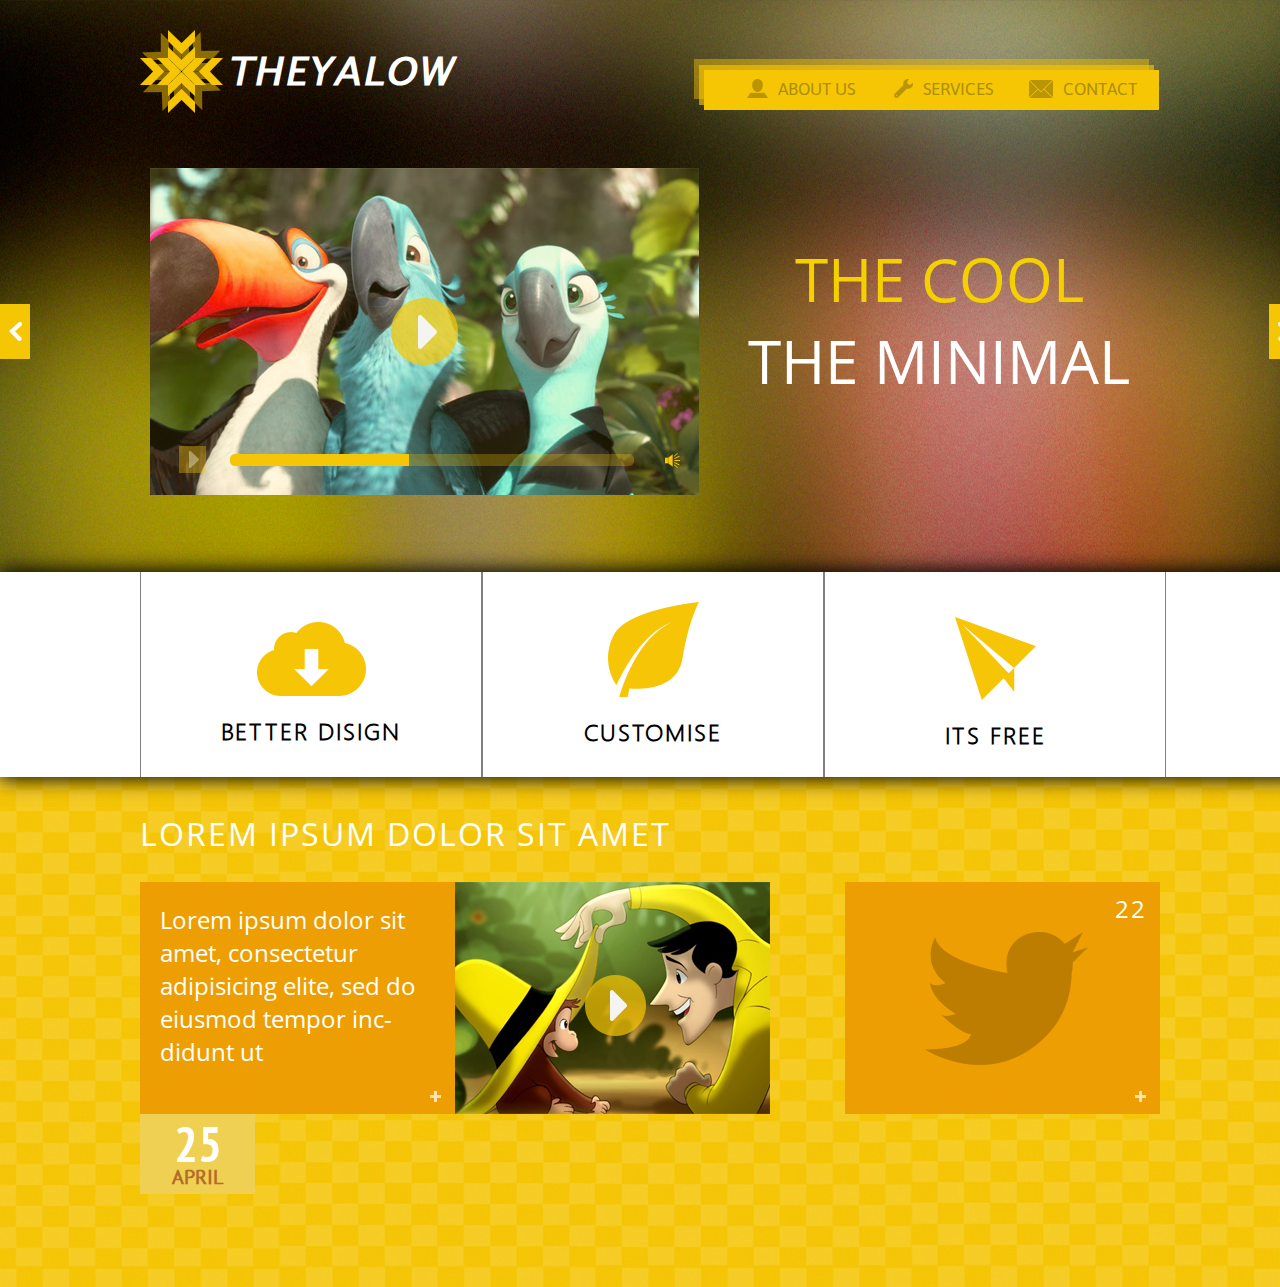
==== data/theyalow/index.html @ 0a3bd6fd "added-second site" ====
<!DOCTYPE html>
    <html lang="en">
        <head>
            <meta charset="UTF-8">
            <meta name="viewport" content="initial-scale=1.0">
            <title>THEYALOW</title>
            <link rel="stylesheet" href="./styles.css">
            <link rel="icon" href="./assets/images/logo.png">
        </head>
        <body>
            <div class="center-column">
                <div class="intro-area">
                    <header>
                        <img class="logo" src="./assets/images/logo.png">
                        <h1>THEYALOW</h1>
                        <div class="nav-background-1">
                            <nav>
                                <h2 class="nav-about nav-item">ABOUT US</h2>
                                <h2 class="nav-services nav-item">SERVICES</h2>
                                <h2 class="nav-contact nav-item">CONTACT</h2>
                            </nav>
                            <svg class="nav-svg-1"><rect width="455px" height="40px"/></svg>
                            <svg class="nav-svg-2"><rect width="455px" height="40px"/></svg>
                        </div>
                    </header>
                    <div class="content-intro-area">
                        <div class="content-intro-area-switch-left content-intro-area-switch">
                            <img src="./assets/images/switch_left.png" alt="">
                        </div>
                        <img class="content-intro-area-image" src='./assets/images/video_parrots.png'>
                        <div class="content-intro-column">
                            <div class="content-intro-column-text">
                                <h2 class="orange">
                                    THE COOL
                                </h2>
                                <h2 class="white">
                                    THE MINIMAL
                                </h2>
                            </div>
                        </div>
                        <div class="content-intro-area-switch-right content-intro-area-switch">
                            <img src="./assets/images/switch_right.png" alt="">
                        </div>
                    </div>
                </div>
                <div class="advantages-area">
                    <div class="advantages-items">
                        <div class="advantages-item">
                            <img class="advantages-item-1" src="assets/images/better_design.png">
                            <h3>BETTER DISIGN</h3>
                        </div>
                        <div class="advantages-item">
                            <img class="advantages-item-2" src="assets/images/customise.png">
                            <h3>CUSTOMISE</h3>
                        </div>
                        <div class="advantages-item">
                            <img class="advantages-item-3" src="assets/images/its_free.png">
                            <h3>ITS FREE</h3>
                        </div>
                    </div>
                </div>
                <div class="news-area">
                    <div class="news-area-title">
                        <h2>LOREM IPSUM DOLOR SIT AMET</h2>
                    </div>
                    <div class="news-items">
                        <div class="news-item">
                            <div class="news-item-discription">
                                <div class="news-item-text">
                                    <p>
                                        Lorem ipsum dolor sit amet, consectetur adipisicing elite, sed do eiusmod tempor inc-didunt ut
                                    </p>
                                    <img class="news-item-plus-1" src="assets/images/plus.png">
                                </div>
                                <div class="news-item-text-image">
                                    <img src="./assets/images/video_monkey.png">
                                </div>
                            </div>
                        </div>
                        <div class="news-item-twitter-area">
                            <p class="news-item-twitter-count">22</p>
                            <div calss="new-item-twitter-image-area">
                                <img class="news-item-twitter" src="assets/images/twitter.png">
                            </div>
                            <img class="news-item-plus-2" src="assets/images/plus.png">
                        </div>
                    </div>
                    <div class="news-date">
                        <h2 class="news-date-day">25</h2>
                        <h2 class="news-date-mounth">APRIL</h2>
                    </div>
                </div>
            </div>
        </body>
    </html>
---- data/theyalow/styles.css ----
@font-face{
    font-family: 'Asap-Regular';
    src: url('./assets/fonts/Asap-Regular.otf');
}

@font-face{
    font-family: "MyriadPro-Regular";
    src: url('./assets/fonts/MyriadPro-Regular.ttf')
}

@font-face{
    font-family: 'LucidaSans-Italic';
    src: url('./assets/fonts/LucidaSans-Italic.TTF');
}

@font-face{
    font-family: 'OpenSans';
    src: url('./assets/fonts/OpenSans.ttf');
}

@font-face{
    font-family: 'PTSans-NarrowBold';
    src: url('./assets/fonts/PTSans-NarrowBold.ttf');
}

@font-face{
    font-family: 'PTSans-Regular';
    src: url('./assets/fonts/PTSans-Regular.ttf');
}

@font-face{
    font-family: 'SegoeUI-Bold';
    src: url('./assets/fonts/SegoeUI-Bold.ttf');
}

@font-face{
    font-family: 'SegoeUI';
    src: url('./assets/fonts/SegoeUI.ttf');
}

@font-face{
    font-family: 'SegoeWP-light';
    src: url('assets/fonts/SegoeWP-light.ttf');
}

@font-face{
    font-family: 'SegoeWP';
    src: url('assets/fonts/SegoeWP.ttf');
}

html{
    scroll-behavior: smooth;
    margin: 0;
    padding: 0;
    background-color: rgb(80, 76, 76);
}

body{
    align-items: center;
    margin: 0 auto;
    width: 1300px;
    max-width: 1300px;
    min-width: 900px;
}

.orange{
    color: #F4D000;
}

.white{
    color: white
}

.logo{
    margin-left: 140px;
    margin-top: 30px;
}

.intro-area{
    position: relative;
    background-image: url('./assets/images/intro.png');
    height: 572px;
    background-repeat: no-repeat;
}

header{
    display: flex;
    background-attachment: fixed;
    background-repeat: no-repeat;
}

header nav{
    overflow: visible;
    /* margin-left: 250px;
    margin-top: 70px; */
    width: 455px;
    height: 40px;
    display: flex;
    align-items: center;
    vertical-align: middle;
    background-color: #F5C604;
    color: #BB9609;
}

.nav-background-1{
    position: relative;
    left: 250px;
    top: 70px;
    height: 40px;
    width: 455px;
    background-color: #F5C604;
}

.nav-svg-1{
    position: relative;
    left: -5px;
    top: -45px;
    width: 455px;
    height: 40px;
    z-index: 2;
    fill: #f5c504a4;
}

.nav-svg-2{
    position: relative;
    left: -10px;
    top: -95px;
    width: 455px;
    height: 40px;
    z-index: 1;
    fill: #f5c50471;
}

head nav{
    z-index: 3;
}

header nav h2{
    margin: auto;
    vertical-align: middle;
    font-family: 'Asap-Regular';
    font-size: 17px;
    font-weight: 100;
    z-index: 4;
    color:#AC8E0C;
    transition: color 0.2s;
}

header nav h2:hover{
    color: black;
    transition: color 0.5s;
}

.nav-item{
    text-align: center;
    margin-right: 13px;
}

.nav-item::before{
    vertical-align: middle;
    margin-right: 10px;
    height: 30px;
}

.nav-about::before{
    content: url('./assets/images/about_us.png');
}

.nav-about{
    width: 170px;
    margin-left: 18px;
    margin-right: 0;
}

h1:hover{
    color: blueviolet;
    transition: color 1s;
    transition-timing-function: ease-in-out;
}

.nav-services::before{
    content: url('./assets/images/services.png');
}

.nav-services{
    width: 135px;
}

.nav-contact::before{
    content: url('./assets/images/contact.png');
}

.nav-contact{
    width: 135px;
}

header h1{
    font-family: 'LucidaSans-Italic';
    margin-top: 49px;
    margin-bottom: 0;
    margin-left: 4px;
    font-size: 39px;
    letter-spacing: 2px;
    color: white;
}

.content-intro-area{
    margin-top: 55px;
    display: flex;
    align-content: center;
}

.content-intro-area{
    align-content: center;
}

.content-intro-area-switch{
    position: relative;
    width: 30px;
    height: 55px;
    display: flex;
    padding: auto;
    background-color: #F5C604;
    transition: background-color 0.5s;
    margin: auto 0;
    margin: auto 0;
}

.content-intro-area-switch-left{

}

.content-intro-area-switch-right{
    margin-left: 130px;
}

.content-intro-area-switch:hover{
    background-color: blueviolet;
    transition: background-color 1s;
}

.content-intro-area-switch img{
    margin: auto;
    width: max-content;
    height: max-content;
}

.content-intro-area-image{
    margin-left: 120px;
    width: max-content;
    height: min-content;
}

.content-intro-column{
    flex-direction: column;
    margin-left: 40px;
    font-size: 40px;
    letter-spacing: 0px;
}

.content-intro-column-text {
    margin-top: 70px;
    align-content: center;
}

.content-intro-column-text h2{
    font-family: 'OpenSans';
    padding: 0;
    margin: 0;
    width: 400px;
    font-weight: 100;
    text-align: center;
}

.advantages-area{
    background-image: url('./assets/images/plus.png');  
    background-color: white;
    background-repeat: repeat;
    display: block;
    position: relative;
    margin-left: auto;
    margin-right: auto;
    z-index: 1;
    box-shadow: 0px 0px 20px rgb(0 0 0 / 70%), 0px 0px +20px rgb(0 0 0 / 70%);
}

.advantages-items{
    margin-left: 140px;
    position: relative;
    height: 205px;
    width: 1300px;
    display: flex;
    z-index: 2;
}

.advantages-item{
    margin: 0;
    width: 340px;
    height: 205px;
    font-family: 'SegoeWP-light';
    font-weight: lighter;
    border-left: 1px gray solid;
    border-right: 1px gray solid;
    transition: background-color 0.3s;
    z-index: 3;
}

.advantages-item:hover{
    background-color: #F5C604;
    transition: background-color 0.5s;
}

.advantages-item img{
    display: block;
    margin-left: auto;
    margin-right: auto;
    filter: invert(0%);
    z-index: 4;
    transition: margin-top 1s;
}

.advantages-item:hover img{
    filter: invert(100%);
    margin-top: -30px;
    transition: margin-top 1s;
}

.advantages-item h3{
    text-align: center;
    margin-top: 18px;
    letter-spacing: 2px;
    font-weight: 0;
    font-size: x-large;
}

.advantages-item-1{
    margin-top: 50px;
}

.advantages-item-2{
    margin-top: 30px;
}

.advantages-item-3{
    margin-top: 45px;
}

.news-area{
    position: relative;
    margin-top: 0;
    background-image: url('./assets/images/calendar.jpg');
    height: 510px;
}

.news-area-title{
    position: relative;
    padding-top: 20px;
}

.news-area-title h2{
    margin-top: 15px;
    margin-left: 140px;
    font-family: 'OpenSans';
    color: white;
    font-size: xx-large;
    letter-spacing: 2px;
    font-weight: lighter;
}

.news-items{
    position: relative;
    display: flex;
    align-content: center;
    justify-content: space-between;
    margin-left: 140px;
    width: 1020px;
}

.news-item{
    position: relative;
    display: flex;
    width: 340*2px;
    height: 232px;
    background-color: #ED9E03;
}

.news-item-discription{
    display: flex;
    position: relative;
    width: 340*2px;
    height: 232px;
    color: white;
}

.news-item-plus-1{
    position: relative;
    left: 290px;
}

.news-item-plus-2{
    position: relative;
    left: 290px;
    top: 40px;
}

.news-item-twitter-area{
    position: relative;
    background-color: #ED9E03;
    width: 315px;
    height: 232px;
    color: white;
    transition: all 0.5s;
}

.news-item p{
    position: relative;
    margin: 0;
    padding: 20px 20px 20px 20px;
    font-family: 'OpenSans';
    font-size: x-large;
}

.new-item-twitter-image-area{
    position: relative;
    display: flex;
    align-items: center;
    align-content: center;
    left: -33px;
    width: 315px;
    height: 232px;
}

.news-item-twitter{
    position: relative;
    display: block;
    left: 80px;
    top: 17px;
    margin-top: auto;
    margin-bottom: auto;
}

.news-item-twitter-count{
    position: relative;
    padding: 0;
    margin: 0;
    top: 10px;
    left: 270px;
    font-family: 'OpenSans';
    font-size: x-large;
    letter-spacing: 2px;
    font-weight: lighter;
}

.news-item-text{
    display: block;
    margin-top: auto;
    margin-bottom: auto;
    position: relative;
    width: 315px;
    height: 230px;
}

.news-date{
    margin-left: 140px;
    width: 115px;
    height: 80px;
    display: flex;
    flex-direction: column;
    align-content: center;
    background-color: #f0d053;
    transition: width 0.5s;
}

.news-date-day{
    font-family: 'PTSans-NarrowBold';
    font-size: 50px;
    height: 50px;
    color: white;
    text-align: center;
    padding: 0;
    margin: 0;
}

.news-date:hover{
    width: 630px;
    flex-direction: row-reverse;
    justify-content: space-evenly;
    background-color: #ED9E03;
    font-size: 50px;
    transition: all 1s ease-in-out;
}

.news-date-mounth{
    font-family: 'PTSans-Regular';
    font-size: 20px;
    color: #B16E28;
    text-align: center;
    padding: 0;
    margin: 0;
}

.news-date:hover .news-date-day, .news-date:hover .news-date-mounth{
    height:100%; 
    display:flex;
    align-items: center;
    justify-content: center;
}

.news-item:hover, .news-item-twitter-area:hover{
    background-color: #f0d053;
    transition: all 0.5s;
}

.news-item-twitter-area:hover{
    margin-top: -30px;
    color: black;
    transition: all 1s;  
}

.news-item-twitter-area:hover img, .news-item:hover .news-item-text img{
    filter: invert(100%);
    transition: all 1s;
}
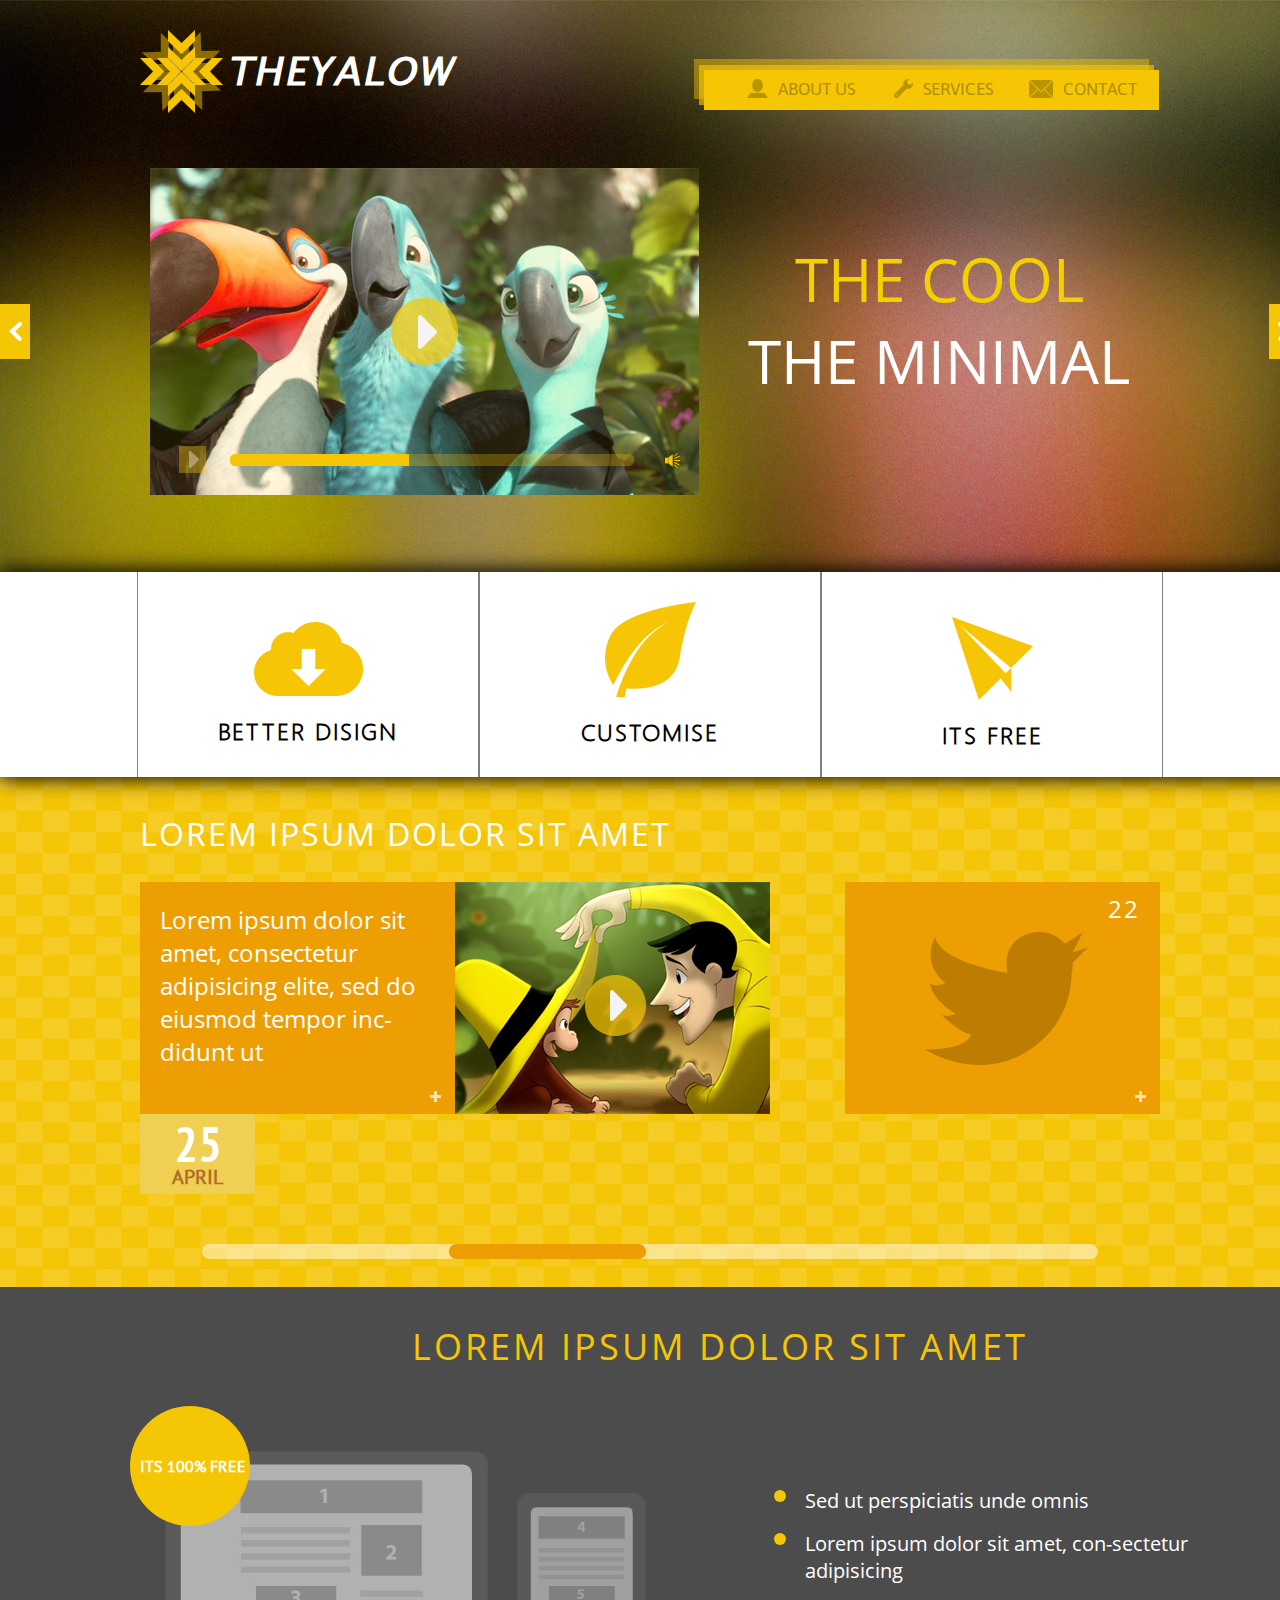
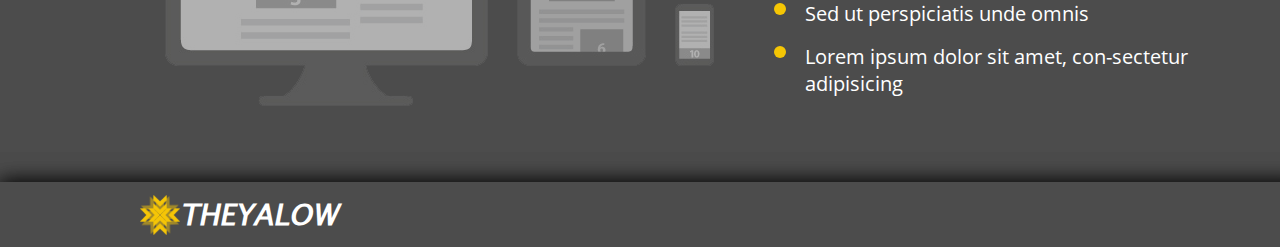
==== commit 11d15eb5: "added-second site" ====
--- a/data/theyalow/index.html
+++ b/data/theyalow/index.html
@@ -1,95 +1,125 @@
-    <!DOCTYPE html>
-    <html lang="en">
-        <head>
-            <meta charset="UTF-8">
-            <meta name="viewport" content="initial-scale=1.0">
-            <title>THEYALOW</title>
-            <link rel="stylesheet" href="./styles.css">
-            <link rel="icon" href="./assets/images/logo.png">
-        </head>
-        <body>
-            <div class="center-column">
-                <div class="intro-area">
-                    <header>
-                        <img class="logo" src="./assets/images/logo.png">
-                        <h1>THEYALOW</h1>
-                        <div class="nav-background-1">
-                            <nav>
-                                <h2 class="nav-about nav-item">ABOUT US</h2>
-                                <h2 class="nav-services nav-item">SERVICES</h2>
-                                <h2 class="nav-contact nav-item">CONTACT</h2>
-                            </nav>
-                            <svg class="nav-svg-1"><rect width="455px" height="40px"/></svg>
-                            <svg class="nav-svg-2"><rect width="455px" height="40px"/></svg>
-                        </div>
-                    </header>
-                    <div class="content-intro-area">
-                        <div class="content-intro-area-switch-left content-intro-area-switch">
-                            <img src="./assets/images/switch_left.png" alt="">
-                        </div>
-                        <img class="content-intro-area-image" src='./assets/images/video_parrots.png'>
-                        <div class="content-intro-column">
-                            <div class="content-intro-column-text">
-                                <h2 class="orange">
-                                    THE COOL
-                                </h2>
-                                <h2 class="white">
-                                    THE MINIMAL
-                                </h2>
-                            </div>
-                        </div>
-                        <div class="content-intro-area-switch-right content-intro-area-switch">
-                            <img src="./assets/images/switch_right.png" alt="">
-                        </div>
+<!DOCTYPE html>
+<html lang="en">
+<head>
+    <meta charset="UTF-8">
+    <meta name="viewport" content="initial-scale=1.0">
+    <title>THEYALOW</title>
+    <link rel="stylesheet" href="./styles.css">
+    <link rel="icon" href="./assets/images/logo.png">
+</head>
+<body>
+<div class="center-column">
+    <div class="intro-area">
+        <header>
+            <img class="logo" src="./assets/images/logo.png">
+            <h1>THEYALOW</h1>
+            <div class="nav-background-1">
+                <nav>
+                    <h2 class="nav-about nav-item">ABOUT US</h2>
+                    <h2 class="nav-services nav-item">SERVICES</h2>
+                    <h2 class="nav-contact nav-item">CONTACT</h2>
+                </nav>
+                <svg class="nav-svg-1"><rect width="455px" height="40px"/></svg>
+                <svg class="nav-svg-2"><rect width="455px" height="40px"/></svg>
+            </div>
+        </header>
+        <div class="content-intro-area">
+            <div class="content-intro-area-switch-left content-intro-area-switch">
+                <img src="./assets/images/switch_left.png" alt="">
+            </div>
+            <img class="content-intro-area-image" src='./assets/images/video_parrots.png'>
+            <div class="content-intro-column">
+                <div class="content-intro-column-text">
+                    <h2 class="orange">
+                        THE COOL
+                    </h2>
+                    <h2 class="white">
+                        THE MINIMAL
+                    </h2>
+                </div>
+            </div>
+            <div class="content-intro-area-switch-right content-intro-area-switch">
+                <img src="./assets/images/switch_right.png" alt="">
+            </div>
+        </div>
+    </div>
+    <div class="advantages-area">
+        <div class="advantages-items">
+            <div class="advantages-item">
+                <img class="advantages-item-1" src="assets/images/better_design.png">
+                <h3>BETTER DISIGN</h3>
+            </div>
+            <div class="advantages-item">
+                <img class="advantages-item-2" src="assets/images/customise.png">
+                <h3>CUSTOMISE</h3>
+            </div>
+            <div class="advantages-item">
+                <img class="advantages-item-3" src="assets/images/its_free.png">
+                <h3>ITS FREE</h3>
+            </div>
+        </div>
+    </div>
+    <div class="news-area">
+        <div class="news-area-title">
+            <h2>LOREM IPSUM DOLOR SIT AMET</h2>
+        </div>
+        <div class="news-items">
+            <div class="news-item">
+                <div class="news-item-discription">
+                    <div class="news-item-text">
+                        <p>
+                            Lorem ipsum dolor sit amet, consectetur adipisicing elite, sed do eiusmod tempor inc-didunt ut
+                        </p>
+                        <img class="news-item-plus-1" src="assets/images/plus.png">
                     </div>
-                </div>
-                <div class="advantages-area">
-                    <div class="advantages-items">
-                        <div class="advantages-item">
-                            <img class="advantages-item-1" src="assets/images/better_design.png">
-                            <h3>BETTER DISIGN</h3>
-                        </div>
-                        <div class="advantages-item">
-                            <img class="advantages-item-2" src="assets/images/customise.png">
-                            <h3>CUSTOMISE</h3>
-                        </div>
-                        <div class="advantages-item">
-                            <img class="advantages-item-3" src="assets/images/its_free.png">
-                            <h3>ITS FREE</h3>
-                        </div>
-                    </div>
-                </div>
-                <div class="news-area">
-                    <div class="news-area-title">
-                        <h2>LOREM IPSUM DOLOR SIT AMET</h2>
-                    </div>
-                    <div class="news-items">
-                        <div class="news-item">
-                            <div class="news-item-discription">
-                                <div class="news-item-text">
-                                    <p>
-                                        Lorem ipsum dolor sit amet, consectetur adipisicing elite, sed do eiusmod tempor inc-didunt ut
-                                    </p>
-                                    <img class="news-item-plus-1" src="assets/images/plus.png">
-                                </div>
-                                <div class="news-item-text-image">
-                                    <img src="./assets/images/video_monkey.png">
-                                </div>
-                            </div>
-                        </div>
-                        <div class="news-item-twitter-area">
-                            <p class="news-item-twitter-count">22</p>
-                            <div calss="new-item-twitter-image-area">
-                                <img class="news-item-twitter" src="assets/images/twitter.png">
-                            </div>
-                            <img class="news-item-plus-2" src="assets/images/plus.png">
-                        </div>
-                    </div>
-                    <div class="news-date">
-                        <h2 class="news-date-day">25</h2>
-                        <h2 class="news-date-mounth">APRIL</h2>
+                    <div class="news-item-text-image">
+                        <img src="./assets/images/video_monkey.png">
                     </div>
                 </div>
             </div>
-        </body>
-    </html>+            <div class="news-item-twitter-area">
+                <p class="news-item-twitter-count">22</p>
+                <div calss="new-item-twitter-image-area">
+                    <img class="news-item-twitter" src="assets/images/twitter.png">
+                </div>
+                <img class="news-item-plus-2" src="assets/images/plus.png">
+            </div>
+        </div>
+        <div class="news-date">
+            <h2 class="news-date-day">25</h2>
+            <h2 class="news-date-mounth">APRIL</h2>
+        </div>
+        <img class="news-slider" src="./assets/images/slider_line.png">
+    </div>
+    <div class="promo-area">
+        <div class="promo-title">
+            <h2>LOREM IPSUM DOLOR SIT AMET</h2>
+        </div>
+        <div class="promo-iameges-area">
+            <svg>
+                <circle cx="60" cy="60" r="60" fill="#F5C604">
+                </circle>
+                <text x="10" y="66" class="font">ITS 100% FREE</text>
+            </svg>
+            <div class="promo-images">
+                <img src="assets/images/notebook.png">
+                <img class="tablet-margin" src="assets/images/tablet.png">
+                <img class="tablet-margin" src="assets/images/phone.png">
+            </div>
+            <div class="promo-text">
+                <ul>
+                    <li>Sed ut perspiciatis unde omnis</li>
+                    <li>Lorem ipsum dolor sit amet, con-sectetur adipisicing</li>
+                    <li>Sed ut perspiciatis unde omnis</li>
+                    <li>Lorem ipsum dolor sit amet, con-sectetur adipisicing</li>
+                </ul>
+            </div>
+        </div>
+    </div>
+    <footer>
+        <img src="./assets/images/logo.png">
+        <h3>THEYALOW</h3>
+    </footer>
+</div>
+</body>
+</html>--- a/data/theyalow/styles.css
+++ b/data/theyalow/styles.css
@@ -52,7 +52,7 @@
     scroll-behavior: smooth;
     margin: 0;
     padding: 0;
-    background-color: rgb(80, 76, 76);
+    background-color: rgb(255, 255, 255);
 }
 
 body{
@@ -273,7 +273,7 @@
 }
 
 .advantages-area{
-    background-image: url('./assets/images/plus.png');  
+    background-image: url('./assets/images/plus.png');
     background-color: white;
     background-repeat: repeat;
     display: block;
@@ -285,10 +285,12 @@
 }
 
 .advantages-items{
-    margin-left: 140px;
-    position: relative;
+    position: relative;
+    display: block;
+    margin-left: auto;
+    margin-right: auto;
     height: 205px;
-    width: 1300px;
+    width: 1026px;
     display: flex;
     z-index: 2;
 }
@@ -444,7 +446,8 @@
     padding: 0;
     margin: 0;
     top: 10px;
-    left: 270px;
+    text-align: right;
+    margin-right: 20px;
     font-family: 'OpenSans';
     font-size: x-large;
     letter-spacing: 2px;
@@ -500,7 +503,7 @@
 }
 
 .news-date:hover .news-date-day, .news-date:hover .news-date-mounth{
-    height:100%; 
+    height:100%;
     display:flex;
     align-items: center;
     justify-content: center;
@@ -514,10 +517,131 @@
 .news-item-twitter-area:hover{
     margin-top: -30px;
     color: black;
-    transition: all 1s;  
+    transition: all 1s;
 }
 
 .news-item-twitter-area:hover img, .news-item:hover .news-item-text img{
     filter: invert(100%);
     transition: all 1s;
+}
+
+.news-slider{
+    display: block;
+    margin-left: auto;
+    margin-right: auto;
+    margin-top: 50px;
+    text-align: center;
+}
+
+.promo-area{
+    background-color: #4C4C4C;
+    background-size: contain;
+    display: flex;
+    flex-direction: column;
+    justify-items: center;
+    justify-content: space-between;
+    height: 495px;
+    width: 100%;
+}
+
+.promo-title h2{
+    position: relative;
+    display: block;
+    margin-left: auto;
+    margin-right: auto;
+    margin-top: 35px;
+    font-family: 'OpenSans';
+    color: #F5C604;
+    font-size: 36px;
+    letter-spacing: 3px;
+    font-weight: lighter;
+    text-align: center;
+    margin-left: 140px;
+}
+
+.promo-iameges-area{
+    position: relative;
+    text-align: center;
+    display: flex;
+    justify-items: center;
+    justify-content: space-evenly;
+    width: 1160px;
+    height: 400px;
+    margin-left: 100px;
+    margin-top: 50px;
+}
+
+.promo-iameges{
+    position: relative;
+    display: flex;
+    justify-content: space-evenly;
+    justify-items: center;
+    margin: 0;
+    height: 400px;
+    min-width: 680px;
+    margin-top: 50px;
+    z-index: 1;
+}
+
+.tablet-margin{
+    margin-bottom: 40px;
+    margin-left: 25px;
+}
+
+.promo-text{
+    color: white;
+    position: relative;
+    margin: 0;
+    padding: 0;
+    text-align: left;
+    width: 390px;
+    font-family: 'OpenSans';
+    font-size: 20px;
+    margin-left: 25px;
+}
+
+.promo-text ul li::marker{
+    color:#F5C604;
+    font-size: 35px;
+}
+
+.promo-iameges-area svg{
+    position: absolute;
+    left: 30px;
+    top: -45px;
+    z-index: 3;
+}
+
+.font{
+    fill: white;
+    font: bold 16px 'PTSans-Regular';
+}
+
+.promo-text ul{
+    padding: 0;
+}
+
+footer{
+    font-family: 'LucidaSans-Italic';
+    font-size: 25px;
+    height: 65px;
+    background-color: #4C4C4C;
+    display: flex;
+    box-shadow: 0px 0px 20px rgb(0 0 0 / 70%), 0px 0px +20px rgb(0 0 0 / 70%);
+}
+
+footer img{
+    display: block;
+    margin-top: auto;
+    margin-bottom: auto;
+    margin-left: 140px;
+    height: 40px;
+    width: 40px;
+}
+
+footer h3{
+    color: white;
+    display: block;
+    margin-top: auto;
+    margin-bottom: auto;
 }